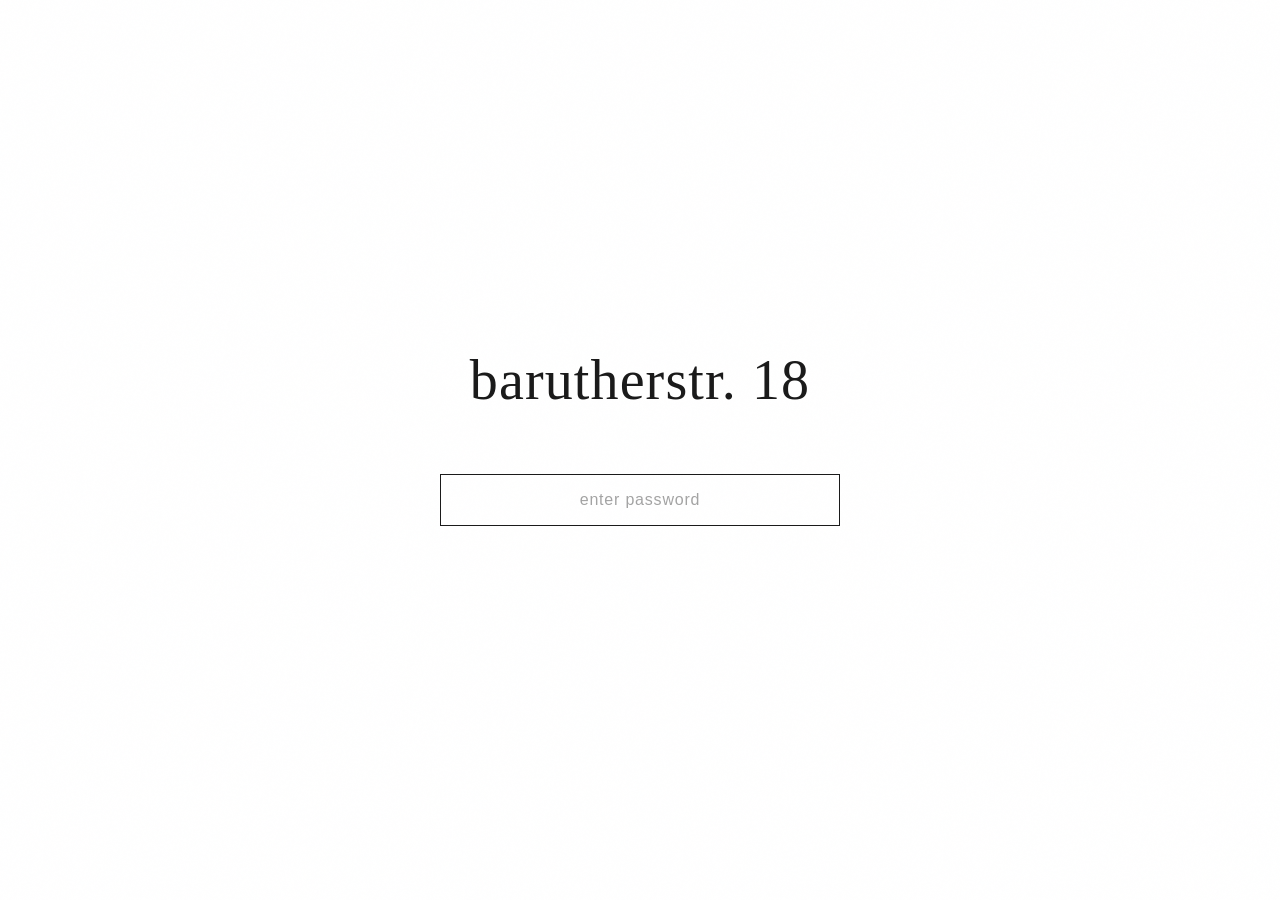
==== index.html @ be01a34e "Add files via upload" ====
<!DOCTYPE html>
<html lang="en">
<head>
    <meta charset="UTF-8">
    <meta name="viewport" content="width=device-width, initial-scale=1.0">
    <title>barutherstr. 18</title>
    <meta name="robots" content="noindex, nofollow">
    <link rel="stylesheet" href="style.css">
</head>
<body>
    
    <!-- Password Screen -->
    <div id="password-screen" class="password-container">
        <div class="password-box">
            <h1 class="site-title">barutherstr. 18</h1>
            <input type="password" id="password-input" placeholder="enter password" autocomplete="off">
            <p id="error-message" class="error-hidden">incorrect password</p>
        </div>
    </div>

    <!-- Main Content (hidden until password correct) -->
    <div id="main-content" class="content-hidden">
        
        <header>
            <h1 class="site-title">barutherstr. 18</h1>
        </header>

        <main class="gallery">
            
            <!-- ADD YOUR IMAGES HERE -->
            <!-- Copy/paste this image block for each photo you want to add: -->
            
            <div class="image-container">
                <img src="your-image-1.jpg" alt="">
            </div>

            <div class="image-container">
                <img src="your-image-2.jpg" alt="">
            </div>

            <div class="image-container">
                <img src="your-image-3.jpg" alt="">
            </div>

            <!-- Continue adding more images by copying the block above -->
            
        </main>

        <footer>
            <p>© 2026</p>
        </footer>

    </div>

    <script src="script.js"></script>
</body>
</html>
---- style.css ----
* {
    margin: 0;
    padding: 0;
    box-sizing: border-box;
}

:root {
    --primary-bg: #ffffff;
    --primary-text: #1a1a1a;
    --secondary-text: #666666;
    --border-color: #e0e0e0;
    --spacing-unit: 1.5rem;
}

body {
    font-family: Arial, Helvetica, sans-serif;
    background-color: var(--primary-bg);
    color: var(--primary-text);
    line-height: 1.6;
    font-weight: 400;
    -webkit-font-smoothing: antialiased;
    -moz-osx-font-smoothing: grayscale;
}

/* Typography */
.site-title {
    font-family: Georgia, serif;
    font-weight: 400;
    font-size: clamp(2rem, 5vw, 3.5rem);
    letter-spacing: 0.02em;
    margin: 0;
}

/* Password Screen */
.password-container {
    position: fixed;
    top: 0;
    left: 0;
    width: 100vw;
    height: 100vh;
    display: flex;
    align-items: center;
    justify-content: center;
    background-color: var(--primary-bg);
    z-index: 1000;
    transition: opacity 0.6s ease, visibility 0.6s ease;
}

.password-container.fade-out {
    opacity: 0;
    visibility: hidden;
}

.password-box {
    text-align: center;
    max-width: 400px;
    width: 90%;
}

.password-box .site-title {
    margin-bottom: 3rem;
}

#password-input {
    width: 100%;
    padding: 1rem 1.5rem;
    font-family: Arial, Helvetica, sans-serif;
    font-size: 1rem;
    font-weight: 400;
    border: 1px solid var(--border-color);
    background-color: transparent;
    color: var(--primary-text);
    text-align: center;
    letter-spacing: 0.05em;
    transition: border-color 0.3s ease;
    outline: none;
}

#password-input:focus {
    border-color: var(--primary-text);
}

#password-input::placeholder {
    color: var(--secondary-text);
    opacity: 0.6;
}

#error-message {
    margin-top: 1rem;
    font-size: 0.875rem;
    color: #999;
    letter-spacing: 0.05em;
    transition: opacity 0.3s ease;
}

.error-hidden {
    opacity: 0;
}

/* Main Content */
.content-hidden {
    display: none;
}

.content-visible {
    display: block;
    animation: fadeIn 0.8s ease;
}

@keyframes fadeIn {
    from {
        opacity: 0;
        transform: translateY(20px);
    }
    to {
        opacity: 1;
        transform: translateY(0);
    }
}

/* Header */
header {
    text-align: center;
    padding: 4rem 2rem;
    border-bottom: 1px solid var(--border-color);
}

/* Gallery */
.gallery {
    max-width: 800px;
    margin: 0 auto;
    padding: 4rem 2rem;
}

.image-container {
    margin-bottom: 6rem;
    opacity: 0;
    animation: imageReveal 1s ease forwards;
}

.image-container:nth-child(1) { animation-delay: 0.1s; }
.image-container:nth-child(2) { animation-delay: 0.2s; }
.image-container:nth-child(3) { animation-delay: 0.3s; }
.image-container:nth-child(4) { animation-delay: 0.4s; }
.image-container:nth-child(5) { animation-delay: 0.5s; }
.image-container:nth-child(6) { animation-delay: 0.6s; }
.image-container:nth-child(7) { animation-delay: 0.7s; }
.image-container:nth-child(8) { animation-delay: 0.8s; }
.image-container:nth-child(9) { animation-delay: 0.9s; }
.image-container:nth-child(10) { animation-delay: 1s; }

@keyframes imageReveal {
    from {
        opacity: 0;
        transform: translateY(30px);
    }
    to {
        opacity: 1;
        transform: translateY(0);
    }
}

.image-container img {
    width: 100%;
    height: auto;
    display: block;
    transition: opacity 0.3s ease;
}

.image-container img:hover {
    opacity: 0.85;
}

/* Footer */
footer {
    text-align: center;
    padding: 4rem 2rem 6rem;
    border-top: 1px solid var(--border-color);
    font-size: 0.875rem;
    color: var(--secondary-text);
    letter-spacing: 0.05em;
}

/* Responsive */
@media (max-width: 768px) {
    .gallery {
        padding: 3rem 1.5rem;
    }
    
    .image-container {
        margin-bottom: 4rem;
    }
    
    header {
        padding: 3rem 1.5rem;
    }
    
    footer {
        padding: 3rem 1.5rem 4rem;
    }
}

/* Subtle grain texture overlay */
body::before {
    content: '';
    position: fixed;
    top: 0;
    left: 0;
    width: 100%;
    height: 100%;
    background-image: url("data:image/svg+xml,%3Csvg viewBox='0 0 400 400' xmlns='http://www.w3.org/2000/svg'%3E%3Cfilter id='noiseFilter'%3E%3CfeTurbulence type='fractalNoise' baseFrequency='0.9' numOctaves='4' stitchTiles='stitch'/%3E%3C/filter%3E%3Crect width='100%25' height='100%25' filter='url(%23noiseFilter)'/%3E%3C/svg%3E");
    opacity: 0.015;
    pointer-events: none;
    z-index: 9999;
}
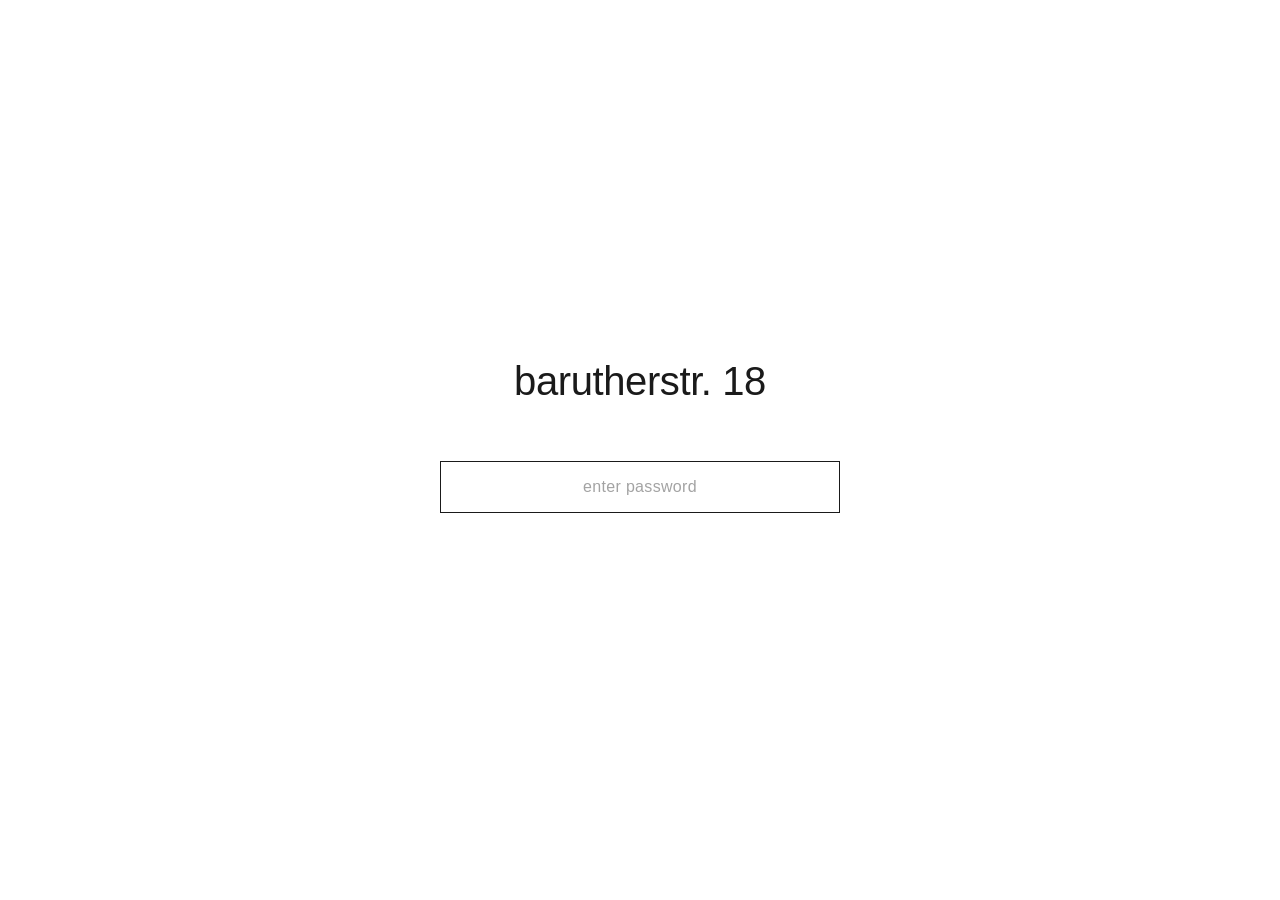
==== commit 7a616aab: "Add files via upload" ====
--- a/index.html
+++ b/index.html
@@ -3,8 +3,8 @@
 <head>
     <meta charset="UTF-8">
     <meta name="viewport" content="width=device-width, initial-scale=1.0">
+    <meta name="robots" content="noindex, nofollow">
     <title>barutherstr. 18</title>
-    <meta name="robots" content="noindex, nofollow">
     <link rel="stylesheet" href="style.css">
 </head>
 <body>
@@ -18,36 +18,83 @@
         </div>
     </div>
 
-    <!-- Main Content (hidden until password correct) -->
+    <!-- Main Content -->
     <div id="main-content" class="content-hidden">
         
+        <!-- Header with Navigation -->
         <header>
             <h1 class="site-title">barutherstr. 18</h1>
+            <nav>
+                <a href="#feed" class="nav-link active" data-section="feed">Feed</a>
+                <a href="#about" class="nav-link" data-section="about">About</a>
+                <a href="#residents" class="nav-link" data-section="residents">Residents</a>
+            </nav>
         </header>
 
-        <main class="gallery">
+        <main>
             
-            <!-- ADD YOUR IMAGES HERE -->
-            <!-- Copy/paste this image block for each photo you want to add: -->
-            
-            <div class="image-container">
-                <img src="your-image-1.jpg" alt="">
-            </div>
+            <!-- FEED SECTION (Photo Gallery) -->
+            <section id="feed-section" class="section active">
+                <div class="gallery">
+                    
+                    <!-- ADD YOUR IMAGES HERE -->
+                    <!-- Copy this block for each photo: -->
+                    
+                    <div class="image-container">
+                        <img src="photo-1.jpg" alt="">
+                    </div>
 
-            <div class="image-container">
-                <img src="your-image-2.jpg" alt="">
-            </div>
+                    <div class="image-container">
+                        <img src="photo-2.jpg" alt="">
+                    </div>
 
-            <div class="image-container">
-                <img src="your-image-3.jpg" alt="">
-            </div>
+                    <div class="image-container">
+                        <img src="photo-3.jpg" alt="">
+                    </div>
 
-            <!-- Continue adding more images by copying the block above -->
-            
+                    <!-- Continue adding images... -->
+                    
+                </div>
+            </section>
+
+            <!-- ABOUT SECTION -->
+            <section id="about-section" class="section">
+                <div class="content-block">
+                    <h2>About</h2>
+                    <p>
+                        barutherstr. 18 is a private archive of moments, spaces, and encounters.
+                    </p>
+                    <p>
+                        This space exists as a container for images that matter—shared only with those who have access.
+                    </p>
+                    <!-- Edit text above as you like -->
+                </div>
+            </section>
+
+            <!-- RESIDENTS SECTION -->
+            <section id="residents-section" class="section">
+                <div class="content-block">
+                    <h2>Residents</h2>
+                    
+                    <div class="resident-item">
+                        <h3>Name Surname</h3>
+                        <p>Role / Description</p>
+                    </div>
+
+                    <div class="resident-item">
+                        <h3>Another Person</h3>
+                        <p>Another role</p>
+                    </div>
+
+                    <!-- Add more residents by copying the block above -->
+                    
+                </div>
+            </section>
+
         </main>
 
         <footer>
-            <p>© 2026</p>
+            <p>© 2026 barutherstr. 18</p>
         </footer>
 
     </div>
--- a/style.css
+++ b/style.css
@@ -9,11 +9,11 @@
     --primary-text: #1a1a1a;
     --secondary-text: #666666;
     --border-color: #e0e0e0;
-    --spacing-unit: 1.5rem;
+    --accent-color: #0066cc;
 }
 
 body {
-    font-family: Arial, Helvetica, sans-serif;
+    font-family: Helvetica, Arial, sans-serif;
     background-color: var(--primary-bg);
     color: var(--primary-text);
     line-height: 1.6;
@@ -24,11 +24,23 @@
 
 /* Typography */
 .site-title {
-    font-family: Georgia, serif;
-    font-weight: 400;
-    font-size: clamp(2rem, 5vw, 3.5rem);
-    letter-spacing: 0.02em;
+    font-family: Helvetica, Arial, sans-serif;
+    font-weight: 400;
+    font-size: clamp(1.5rem, 4vw, 2.5rem);
+    letter-spacing: -0.01em;
     margin: 0;
+}
+
+h2 {
+    font-size: 1.5rem;
+    font-weight: 400;
+    margin-bottom: 1.5rem;
+}
+
+h3 {
+    font-size: 1.125rem;
+    font-weight: 500;
+    margin-bottom: 0.5rem;
 }
 
 /* Password Screen */
@@ -64,14 +76,14 @@
 #password-input {
     width: 100%;
     padding: 1rem 1.5rem;
-    font-family: Arial, Helvetica, sans-serif;
+    font-family: Helvetica, Arial, sans-serif;
     font-size: 1rem;
     font-weight: 400;
     border: 1px solid var(--border-color);
     background-color: transparent;
     color: var(--primary-text);
     text-align: center;
-    letter-spacing: 0.05em;
+    letter-spacing: 0.02em;
     transition: border-color 0.3s ease;
     outline: none;
 }
@@ -89,7 +101,7 @@
     margin-top: 1rem;
     font-size: 0.875rem;
     color: #999;
-    letter-spacing: 0.05em;
+    letter-spacing: 0.02em;
     transition: opacity 0.3s ease;
 }
 
@@ -120,12 +132,60 @@
 
 /* Header */
 header {
-    text-align: center;
-    padding: 4rem 2rem;
+    padding: 2rem;
     border-bottom: 1px solid var(--border-color);
-}
-
-/* Gallery */
+    display: flex;
+    justify-content: space-between;
+    align-items: center;
+    flex-wrap: wrap;
+    gap: 1.5rem;
+}
+
+/* Navigation */
+nav {
+    display: flex;
+    gap: 2rem;
+}
+
+.nav-link {
+    color: var(--secondary-text);
+    text-decoration: none;
+    font-size: 1rem;
+    transition: color 0.3s ease;
+    cursor: pointer;
+}
+
+.nav-link:hover {
+    color: var(--primary-text);
+}
+
+.nav-link.active {
+    color: var(--primary-text);
+    font-weight: 500;
+}
+
+/* Sections */
+.section {
+    display: none;
+    animation: sectionFadeIn 0.6s ease;
+}
+
+.section.active {
+    display: block;
+}
+
+@keyframes sectionFadeIn {
+    from {
+        opacity: 0;
+        transform: translateY(20px);
+    }
+    to {
+        opacity: 1;
+        transform: translateY(0);
+    }
+}
+
+/* Gallery (Feed) */
 .gallery {
     max-width: 800px;
     margin: 0 auto;
@@ -133,31 +193,7 @@
 }
 
 .image-container {
-    margin-bottom: 6rem;
-    opacity: 0;
-    animation: imageReveal 1s ease forwards;
-}
-
-.image-container:nth-child(1) { animation-delay: 0.1s; }
-.image-container:nth-child(2) { animation-delay: 0.2s; }
-.image-container:nth-child(3) { animation-delay: 0.3s; }
-.image-container:nth-child(4) { animation-delay: 0.4s; }
-.image-container:nth-child(5) { animation-delay: 0.5s; }
-.image-container:nth-child(6) { animation-delay: 0.6s; }
-.image-container:nth-child(7) { animation-delay: 0.7s; }
-.image-container:nth-child(8) { animation-delay: 0.8s; }
-.image-container:nth-child(9) { animation-delay: 0.9s; }
-.image-container:nth-child(10) { animation-delay: 1s; }
-
-@keyframes imageReveal {
-    from {
-        opacity: 0;
-        transform: translateY(30px);
-    }
-    to {
-        opacity: 1;
-        transform: translateY(0);
-    }
+    margin-bottom: 4rem;
 }
 
 .image-container img {
@@ -171,45 +207,68 @@
     opacity: 0.85;
 }
 
+/* Content Blocks (About, Residents) */
+.content-block {
+    max-width: 700px;
+    margin: 0 auto;
+    padding: 4rem 2rem;
+}
+
+.content-block p {
+    margin-bottom: 1.5rem;
+    color: var(--primary-text);
+}
+
+/* Resident Items */
+.resident-item {
+    margin-bottom: 2.5rem;
+    padding-bottom: 2rem;
+    border-bottom: 1px solid var(--border-color);
+}
+
+.resident-item:last-child {
+    border-bottom: none;
+}
+
+.resident-item p {
+    color: var(--secondary-text);
+    margin-bottom: 0;
+}
+
 /* Footer */
 footer {
     text-align: center;
-    padding: 4rem 2rem 6rem;
+    padding: 3rem 2rem;
     border-top: 1px solid var(--border-color);
     font-size: 0.875rem;
     color: var(--secondary-text);
-    letter-spacing: 0.05em;
 }
 
 /* Responsive */
 @media (max-width: 768px) {
+    header {
+        flex-direction: column;
+        align-items: flex-start;
+        padding: 1.5rem;
+    }
+    
+    nav {
+        gap: 1.5rem;
+    }
+    
     .gallery {
         padding: 3rem 1.5rem;
     }
     
     .image-container {
-        margin-bottom: 4rem;
-    }
-    
-    header {
+        margin-bottom: 3rem;
+    }
+    
+    .content-block {
         padding: 3rem 1.5rem;
     }
     
     footer {
-        padding: 3rem 1.5rem 4rem;
-    }
-}
-
-/* Subtle grain texture overlay */
-body::before {
-    content: '';
-    position: fixed;
-    top: 0;
-    left: 0;
-    width: 100%;
-    height: 100%;
-    background-image: url("data:image/svg+xml,%3Csvg viewBox='0 0 400 400' xmlns='http://www.w3.org/2000/svg'%3E%3Cfilter id='noiseFilter'%3E%3CfeTurbulence type='fractalNoise' baseFrequency='0.9' numOctaves='4' stitchTiles='stitch'/%3E%3C/filter%3E%3Crect width='100%25' height='100%25' filter='url(%23noiseFilter)'/%3E%3C/svg%3E");
-    opacity: 0.015;
-    pointer-events: none;
-    z-index: 9999;
-}
+        padding: 2rem 1.5rem;
+    }
+}
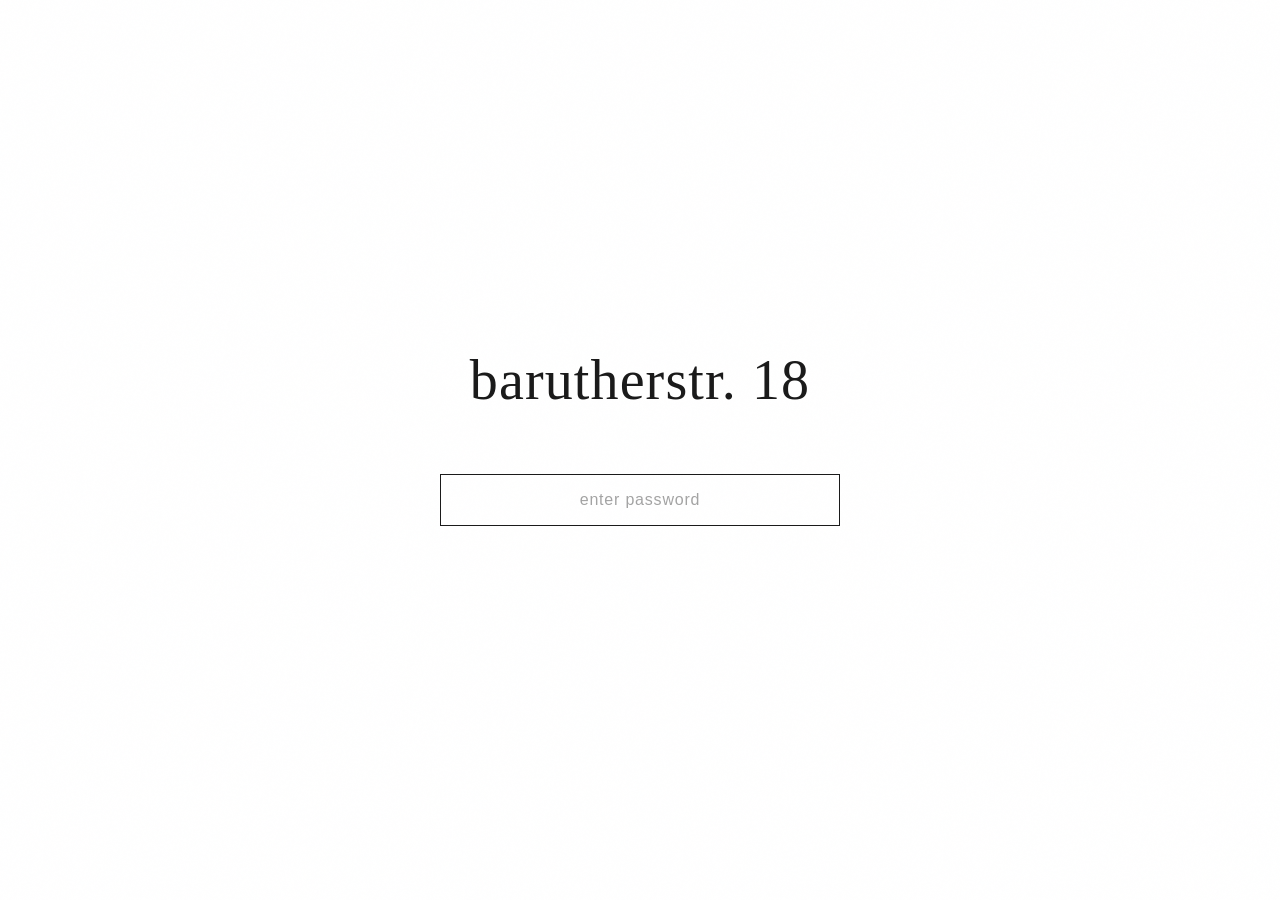
==== commit e91086be: "Complete site setup with navigation and sections - Added navigation menu (photos, about, residents) " ====
--- a/index.html
+++ b/index.html
@@ -3,12 +3,12 @@
 <head>
     <meta charset="UTF-8">
     <meta name="viewport" content="width=device-width, initial-scale=1.0">
+    <title>barutherstr. 18</title>
     <meta name="robots" content="noindex, nofollow">
-    <title>barutherstr. 18</title>
     <link rel="stylesheet" href="style.css">
 </head>
 <body>
-    
+
     <!-- Password Screen -->
     <div id="password-screen" class="password-container">
         <div class="password-box">
@@ -18,83 +18,56 @@
         </div>
     </div>
 
-    <!-- Main Content -->
+    <!-- Main Content (hidden until password correct) -->
     <div id="main-content" class="content-hidden">
-        
-        <!-- Header with Navigation -->
+
         <header>
             <h1 class="site-title">barutherstr. 18</h1>
-            <nav>
-                <a href="#feed" class="nav-link active" data-section="feed">Feed</a>
-                <a href="#about" class="nav-link" data-section="about">About</a>
-                <a href="#residents" class="nav-link" data-section="residents">Residents</a>
+            <nav class="main-nav">
+                <a href="#photos" class="nav-link">photos</a>
+                <a href="#about" class="nav-link">about</a>
+                <a href="#residents" class="nav-link">residents</a>
             </nav>
         </header>
 
-        <main>
-            
-            <!-- FEED SECTION (Photo Gallery) -->
-            <section id="feed-section" class="section active">
-                <div class="gallery">
-                    
-                    <!-- ADD YOUR IMAGES HERE -->
-                    <!-- Copy this block for each photo: -->
-                    
-                    <div class="image-container">
-                        <img src="photo-1.jpg" alt="">
-                    </div>
+        <!-- Photos Section -->
+        <section id="photos" class="section">
+            <h2 class="section-title">photos</h2>
+            <main class="gallery">
 
-                    <div class="image-container">
-                        <img src="photo-2.jpg" alt="">
-                    </div>
+                <!-- ADD YOUR IMAGES HERE -->
+                <!-- Upload image files to the repository, then add blocks like this: -->
+                <!--
+                <div class="image-container">
+                    <img src="your-image.jpg" alt="">
+                </div>
+                -->
 
-                    <div class="image-container">
-                        <img src="photo-3.jpg" alt="">
-                    </div>
+                <p class="placeholder-text">photos coming soon</p>
 
-                    <!-- Continue adding images... -->
-                    
-                </div>
-            </section>
+            </main>
+        </section>
 
-            <!-- ABOUT SECTION -->
-            <section id="about-section" class="section">
-                <div class="content-block">
-                    <h2>About</h2>
-                    <p>
-                        barutherstr. 18 is a private archive of moments, spaces, and encounters.
-                    </p>
-                    <p>
-                        This space exists as a container for images that matter—shared only with those who have access.
-                    </p>
-                    <!-- Edit text above as you like -->
-                </div>
-            </section>
+        <!-- About Section -->
+        <section id="about" class="section">
+            <h2 class="section-title">about</h2>
+            <div class="about-content">
+                <p>barutherstr. 18 is a private visual archive.</p>
+                <p>A space for documenting moments, places, and encounters shared with friends.</p>
+            </div>
+        </section>
 
-            <!-- RESIDENTS SECTION -->
-            <section id="residents-section" class="section">
-                <div class="content-block">
-                    <h2>Residents</h2>
-                    
-                    <div class="resident-item">
-                        <h3>Name Surname</h3>
-                        <p>Role / Description</p>
-                    </div>
-
-                    <div class="resident-item">
-                        <h3>Another Person</h3>
-                        <p>Another role</p>
-                    </div>
-
-                    <!-- Add more residents by copying the block above -->
-                    
-                </div>
-            </section>
-
-        </main>
+        <!-- Residents Section -->
+        <section id="residents" class="section">
+            <h2 class="section-title">residents</h2>
+            <div class="residents-content">
+                <!-- Add resident information here -->
+                <p class="placeholder-text">to be updated</p>
+            </div>
+        </section>
 
         <footer>
-            <p>© 2026 barutherstr. 18</p>
+            <p>&copy; 2026</p>
         </footer>
 
     </div>
--- a/style.css
+++ b/style.css
@@ -9,11 +9,11 @@
     --primary-text: #1a1a1a;
     --secondary-text: #666666;
     --border-color: #e0e0e0;
-    --accent-color: #0066cc;
+    --spacing-unit: 1.5rem;
 }
 
 body {
-    font-family: Helvetica, Arial, sans-serif;
+    font-family: Arial, Helvetica, sans-serif;
     background-color: var(--primary-bg);
     color: var(--primary-text);
     line-height: 1.6;
@@ -24,23 +24,11 @@
 
 /* Typography */
 .site-title {
-    font-family: Helvetica, Arial, sans-serif;
-    font-weight: 400;
-    font-size: clamp(1.5rem, 4vw, 2.5rem);
-    letter-spacing: -0.01em;
+    font-family: Georgia, serif;
+    font-weight: 400;
+    font-size: clamp(2rem, 5vw, 3.5rem);
+    letter-spacing: 0.02em;
     margin: 0;
-}
-
-h2 {
-    font-size: 1.5rem;
-    font-weight: 400;
-    margin-bottom: 1.5rem;
-}
-
-h3 {
-    font-size: 1.125rem;
-    font-weight: 500;
-    margin-bottom: 0.5rem;
 }
 
 /* Password Screen */
@@ -76,14 +64,14 @@
 #password-input {
     width: 100%;
     padding: 1rem 1.5rem;
-    font-family: Helvetica, Arial, sans-serif;
+    font-family: Arial, Helvetica, sans-serif;
     font-size: 1rem;
     font-weight: 400;
     border: 1px solid var(--border-color);
     background-color: transparent;
     color: var(--primary-text);
     text-align: center;
-    letter-spacing: 0.02em;
+    letter-spacing: 0.05em;
     transition: border-color 0.3s ease;
     outline: none;
 }
@@ -101,7 +89,7 @@
     margin-top: 1rem;
     font-size: 0.875rem;
     color: #999;
-    letter-spacing: 0.02em;
+    letter-spacing: 0.05em;
     transition: opacity 0.3s ease;
 }
 
@@ -132,68 +120,114 @@
 
 /* Header */
 header {
-    padding: 2rem;
+    text-align: center;
+    padding: 4rem 2rem;
     border-bottom: 1px solid var(--border-color);
+}
+
+/* Navigation */
+.main-nav {
+    margin-top: 2rem;
     display: flex;
-    justify-content: space-between;
-    align-items: center;
-    flex-wrap: wrap;
-    gap: 1.5rem;
-}
-
-/* Navigation */
-nav {
-    display: flex;
+    justify-content: center;
     gap: 2rem;
 }
 
 .nav-link {
+    font-family: Arial, Helvetica, sans-serif;
+    font-size: 0.875rem;
     color: var(--secondary-text);
     text-decoration: none;
-    font-size: 1rem;
+    letter-spacing: 0.1em;
     transition: color 0.3s ease;
-    cursor: pointer;
 }
 
 .nav-link:hover {
     color: var(--primary-text);
-}
-
-.nav-link.active {
-    color: var(--primary-text);
-    font-weight: 500;
 }
 
 /* Sections */
 .section {
-    display: none;
-    animation: sectionFadeIn 0.6s ease;
-}
-
-.section.active {
-    display: block;
-}
-
-@keyframes sectionFadeIn {
+    max-width: 800px;
+    margin: 0 auto;
+    padding: 4rem 2rem;
+    border-bottom: 1px solid var(--border-color);
+}
+
+.section:last-of-type {
+    border-bottom: none;
+}
+
+.section-title {
+    font-family: Georgia, serif;
+    font-weight: 400;
+    font-size: 1.5rem;
+    letter-spacing: 0.02em;
+    margin-bottom: 2rem;
+    color: var(--primary-text);
+}
+
+/* About Section */
+.about-content p {
+    font-size: 1rem;
+    line-height: 1.8;
+    color: var(--secondary-text);
+    margin-bottom: 1rem;
+}
+
+.about-content p:last-child {
+    margin-bottom: 0;
+}
+
+/* Residents Section */
+.residents-content {
+    font-size: 1rem;
+    line-height: 1.8;
+    color: var(--secondary-text);
+}
+
+/* Placeholder Text */
+.placeholder-text {
+    font-size: 0.875rem;
+    color: var(--secondary-text);
+    font-style: italic;
+    text-align: center;
+    padding: 2rem 0;
+}
+
+/* Gallery */
+.gallery {
+    max-width: 100%;
+    margin: 0;
+    padding: 0;
+}
+
+.image-container {
+    margin-bottom: 6rem;
+    opacity: 0;
+    animation: imageReveal 1s ease forwards;
+}
+
+.image-container:nth-child(1) { animation-delay: 0.1s; }
+.image-container:nth-child(2) { animation-delay: 0.2s; }
+.image-container:nth-child(3) { animation-delay: 0.3s; }
+.image-container:nth-child(4) { animation-delay: 0.4s; }
+.image-container:nth-child(5) { animation-delay: 0.5s; }
+.image-container:nth-child(6) { animation-delay: 0.6s; }
+.image-container:nth-child(7) { animation-delay: 0.7s; }
+.image-container:nth-child(8) { animation-delay: 0.8s; }
+.image-container:nth-child(9) { animation-delay: 0.9s; }
+.image-container:nth-child(10) { animation-delay: 1s; }
+
+@keyframes imageReveal {
     from {
         opacity: 0;
-        transform: translateY(20px);
+        transform: translateY(30px);
     }
     to {
         opacity: 1;
         transform: translateY(0);
     }
-}
-
-/* Gallery (Feed) */
-.gallery {
-    max-width: 800px;
-    margin: 0 auto;
-    padding: 4rem 2rem;
-}
-
-.image-container {
-    margin-bottom: 4rem;
 }
 
 .image-container img {
@@ -207,68 +241,57 @@
     opacity: 0.85;
 }
 
-/* Content Blocks (About, Residents) */
-.content-block {
-    max-width: 700px;
-    margin: 0 auto;
-    padding: 4rem 2rem;
-}
-
-.content-block p {
-    margin-bottom: 1.5rem;
-    color: var(--primary-text);
-}
-
-/* Resident Items */
-.resident-item {
-    margin-bottom: 2.5rem;
-    padding-bottom: 2rem;
-    border-bottom: 1px solid var(--border-color);
-}
-
-.resident-item:last-child {
-    border-bottom: none;
-}
-
-.resident-item p {
-    color: var(--secondary-text);
-    margin-bottom: 0;
-}
-
 /* Footer */
 footer {
     text-align: center;
-    padding: 3rem 2rem;
+    padding: 4rem 2rem 6rem;
     border-top: 1px solid var(--border-color);
     font-size: 0.875rem;
     color: var(--secondary-text);
+    letter-spacing: 0.05em;
 }
 
 /* Responsive */
 @media (max-width: 768px) {
-    header {
-        flex-direction: column;
-        align-items: flex-start;
-        padding: 1.5rem;
-    }
-    
-    nav {
-        gap: 1.5rem;
-    }
-    
     .gallery {
         padding: 3rem 1.5rem;
     }
-    
+
     .image-container {
-        margin-bottom: 3rem;
-    }
-    
-    .content-block {
+        margin-bottom: 4rem;
+    }
+
+    header {
         padding: 3rem 1.5rem;
     }
-    
+
+    .main-nav {
+        gap: 1.5rem;
+    }
+
+    .nav-link {
+        font-size: 0.8rem;
+    }
+
+    .section {
+        padding: 3rem 1.5rem;
+    }
+
     footer {
-        padding: 2rem 1.5rem;
-    }
-}
+        padding: 3rem 1.5rem 4rem;
+    }
+}
+
+/* Subtle grain texture overlay */
+body::before {
+    content: '';
+    position: fixed;
+    top: 0;
+    left: 0;
+    width: 100%;
+    height: 100%;
+    background-image: url("data:image/svg+xml,%3Csvg viewBox='0 0 400 400' xmlns='http://www.w3.org/2000/svg'%3E%3Cfilter id='noiseFilter'%3E%3CfeTurbulence type='fractalNoise' baseFrequency='0.9' numOctaves='4' stitchTiles='stitch'/%3E%3C/filter%3E%3Crect width='100%25' height='100%25' filter='url(%23noiseFilter)'/%3E%3C/svg%3E");
+    opacity: 0.015;
+    pointer-events: none;
+    z-index: 9999;
+}
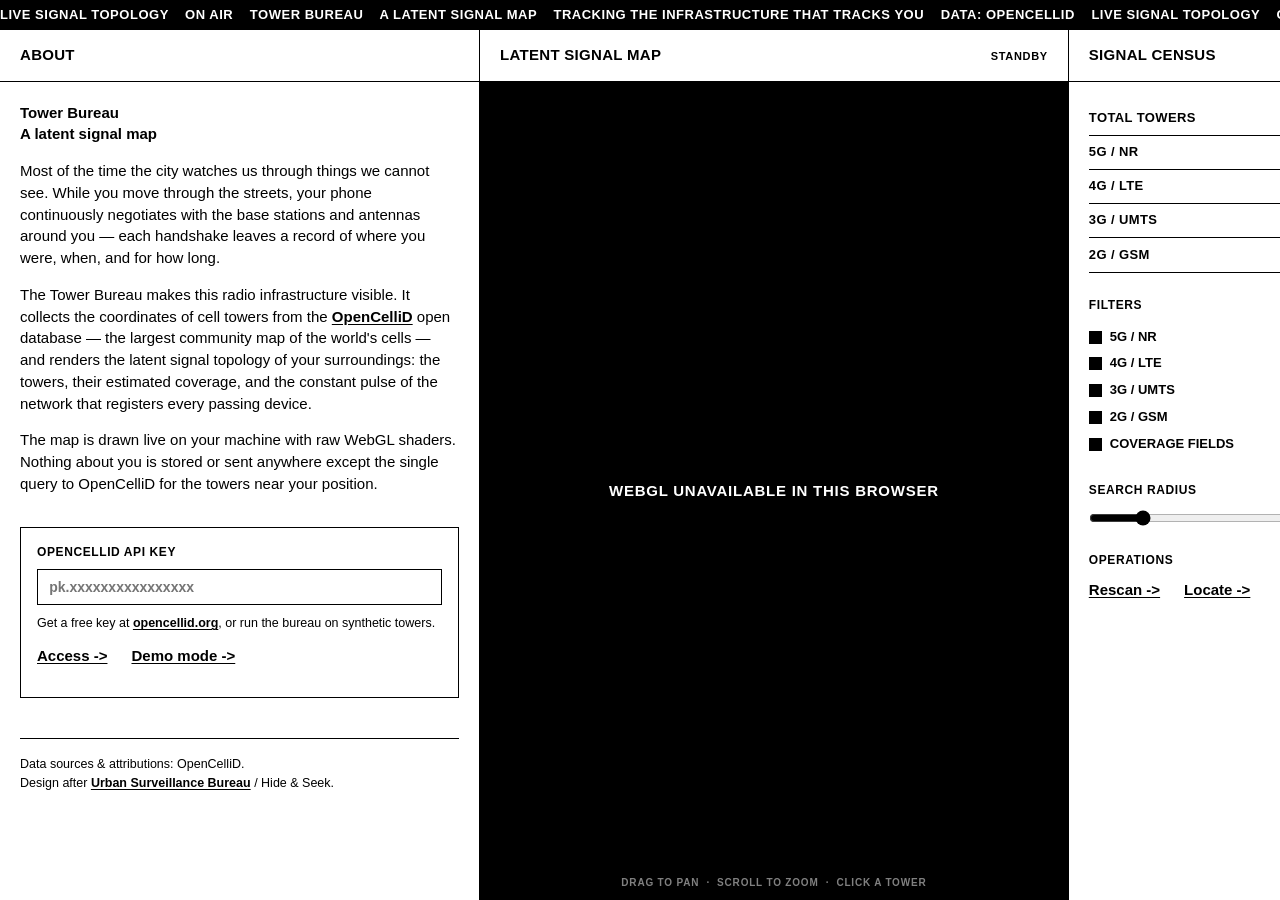
==== commit eb3d7492: "Publish Tower Bureau app via gh-pages https://claude.ai/code/session_01B6JBgnodzqhXKwkV5qn2se" ====
--- a/index.html
+++ b/index.html
@@ -3,75 +3,144 @@
 <head>
     <meta charset="UTF-8">
     <meta name="viewport" content="width=device-width, initial-scale=1.0">
-    <title>barutherstr. 18</title>
-    <meta name="robots" content="noindex, nofollow">
-    <link rel="stylesheet" href="style.css">
+    <title>TOWER BUREAU — A LATENT SIGNAL MAP</title>
+    <link rel="stylesheet" href="towers.css">
 </head>
 <body>
 
-    <!-- Password Screen -->
-    <div id="password-screen" class="password-container">
-        <div class="password-box">
-            <h1 class="site-title">barutherstr. 18</h1>
-            <input type="password" id="password-input" placeholder="enter password" autocomplete="off">
-            <p id="error-message" class="error-hidden">incorrect password</p>
+    <!-- Ticker -->
+    <div id="ticker">
+        <div class="ticker-track">
+            <span class="ticker-content">
+                LIVE SIGNAL TOPOLOGY &nbsp;&nbsp; ON AIR &nbsp;&nbsp; TOWER BUREAU &nbsp;&nbsp; A LATENT SIGNAL MAP &nbsp;&nbsp; TRACKING THE INFRASTRUCTURE THAT TRACKS YOU &nbsp;&nbsp; DATA: OPENCELLID &nbsp;&nbsp;
+                LIVE SIGNAL TOPOLOGY &nbsp;&nbsp; ON AIR &nbsp;&nbsp; TOWER BUREAU &nbsp;&nbsp; A LATENT SIGNAL MAP &nbsp;&nbsp; TRACKING THE INFRASTRUCTURE THAT TRACKS YOU &nbsp;&nbsp; DATA: OPENCELLID &nbsp;&nbsp;
+            </span>
+            <span class="ticker-content" aria-hidden="true">
+                LIVE SIGNAL TOPOLOGY &nbsp;&nbsp; ON AIR &nbsp;&nbsp; TOWER BUREAU &nbsp;&nbsp; A LATENT SIGNAL MAP &nbsp;&nbsp; TRACKING THE INFRASTRUCTURE THAT TRACKS YOU &nbsp;&nbsp; DATA: OPENCELLID &nbsp;&nbsp;
+                LIVE SIGNAL TOPOLOGY &nbsp;&nbsp; ON AIR &nbsp;&nbsp; TOWER BUREAU &nbsp;&nbsp; A LATENT SIGNAL MAP &nbsp;&nbsp; TRACKING THE INFRASTRUCTURE THAT TRACKS YOU &nbsp;&nbsp; DATA: OPENCELLID &nbsp;&nbsp;
+            </span>
         </div>
     </div>
 
-    <!-- Main Content (hidden until password correct) -->
-    <div id="main-content" class="content-hidden">
+    <!-- Columns -->
+    <main id="columns">
 
-        <header>
-            <h1 class="site-title">barutherstr. 18</h1>
-            <nav class="main-nav">
-                <a href="#photos" class="nav-link">photos</a>
-                <a href="#about" class="nav-link">about</a>
-                <a href="#residents" class="nav-link">residents</a>
-            </nav>
-        </header>
+        <!-- ABOUT -->
+        <section class="col col-about">
+            <header class="col-header">ABOUT</header>
+            <div class="col-body">
+                <p><strong>Tower Bureau<br>A latent signal map</strong></p>
 
-        <!-- Photos Section -->
-        <section id="photos" class="section">
-            <h2 class="section-title">photos</h2>
-            <main class="gallery">
+                <p>
+                    Most of the time the city watches us through things we cannot
+                    see. While you move through the streets, your phone continuously
+                    negotiates with the base stations and antennas around you &mdash;
+                    each handshake leaves a record of where you were, when, and for
+                    how long.
+                </p>
+                <p>
+                    The Tower Bureau makes this radio infrastructure visible. It
+                    collects the coordinates of cell towers from the
+                    <a href="https://opencellid.org/" target="_blank" rel="noopener">OpenCelliD</a>
+                    open database &mdash; the largest community map of the world's
+                    cells &mdash; and renders the latent signal topology of your
+                    surroundings: the towers, their estimated coverage, and the
+                    constant pulse of the network that registers every passing
+                    device.
+                </p>
+                <p>
+                    The map is drawn live on your machine with raw WebGL shaders.
+                    Nothing about you is stored or sent anywhere except the single
+                    query to OpenCelliD for the towers near your position.
+                </p>
 
-                <!-- ADD YOUR IMAGES HERE -->
-                <!-- Upload image files to the repository, then add blocks like this: -->
-                <!--
-                <div class="image-container">
-                    <img src="your-image.jpg" alt="">
+                <div class="access-block">
+                    <label for="api-key-input">OPENCELLID API KEY</label>
+                    <input type="text" id="api-key-input" placeholder="pk.xxxxxxxxxxxxxxxx" autocomplete="off">
+                    <p class="small">
+                        Get a free key at
+                        <a href="https://opencellid.org/" target="_blank" rel="noopener">opencellid.org</a>,
+                        or run the bureau on synthetic towers.
+                    </p>
+                    <p class="links-row">
+                        <a href="#" id="btn-access" class="action">Access -&gt;</a>
+                        <a href="#" id="btn-demo" class="action">Demo mode -&gt;</a>
+                    </p>
                 </div>
-                -->
 
-                <p class="placeholder-text">photos coming soon</p>
-
-            </main>
-        </section>
-
-        <!-- About Section -->
-        <section id="about" class="section">
-            <h2 class="section-title">about</h2>
-            <div class="about-content">
-                <p>barutherstr. 18 is a private visual archive.</p>
-                <p>A space for documenting moments, places, and encounters shared with friends.</p>
+                <p class="small attribution">
+                    Data sources &amp; attributions: OpenCelliD.<br>
+                    Design after <a href="https://urban-surveillance.com/" target="_blank" rel="noopener">Urban Surveillance Bureau</a> / Hide&nbsp;&amp;&nbsp;Seek.
+                </p>
             </div>
         </section>
 
-        <!-- Residents Section -->
-        <section id="residents" class="section">
-            <h2 class="section-title">residents</h2>
-            <div class="residents-content">
-                <!-- Add resident information here -->
-                <p class="placeholder-text">to be updated</p>
+        <!-- LATENT SIGNAL MAP (WebGL) -->
+        <section class="col col-map">
+            <header class="col-header">
+                <span>LATENT SIGNAL MAP</span>
+                <span id="status">STANDBY</span>
+            </header>
+            <div class="col-body map-body">
+                <canvas id="gl"></canvas>
+                <div id="map-hint">DRAG TO PAN &nbsp;&middot;&nbsp; SCROLL TO ZOOM &nbsp;&middot;&nbsp; CLICK A TOWER</div>
+                <div id="gl-error" class="gl-error" hidden>
+                    WEBGL UNAVAILABLE IN THIS BROWSER
+                </div>
             </div>
         </section>
 
-        <footer>
-            <p>&copy; 2026</p>
-        </footer>
+        <!-- SIGNAL CENSUS -->
+        <section class="col col-census">
+            <header class="col-header">SIGNAL CENSUS</header>
+            <div class="col-body">
+                <table class="census">
+                    <tr><td>TOTAL TOWERS</td><td id="c-total">&ndash;</td></tr>
+                    <tr><td>5G / NR</td><td id="c-5g">&ndash;</td></tr>
+                    <tr><td>4G / LTE</td><td id="c-4g">&ndash;</td></tr>
+                    <tr><td>3G / UMTS</td><td id="c-3g">&ndash;</td></tr>
+                    <tr><td>2G / GSM</td><td id="c-2g">&ndash;</td></tr>
+                </table>
 
-    </div>
+                <h3 class="sub-header">FILTERS</h3>
+                <label class="check"><input type="checkbox" id="f-5g" checked> 5G / NR</label>
+                <label class="check"><input type="checkbox" id="f-4g" checked> 4G / LTE</label>
+                <label class="check"><input type="checkbox" id="f-3g" checked> 3G / UMTS</label>
+                <label class="check"><input type="checkbox" id="f-2g" checked> 2G / GSM</label>
+                <label class="check"><input type="checkbox" id="f-coverage" checked> COVERAGE FIELDS</label>
 
-    <script src="script.js"></script>
+                <h3 class="sub-header">SEARCH RADIUS</h3>
+                <div class="range-row">
+                    <input type="range" id="search-radius" min="1" max="10" value="3" step="1">
+                    <span id="radius-label">3 KM</span>
+                </div>
+
+                <h3 class="sub-header">OPERATIONS</h3>
+                <p class="links-row">
+                    <a href="#" id="btn-rescan" class="action">Rescan -&gt;</a>
+                    <a href="#" id="btn-locate" class="action">Locate -&gt;</a>
+                </p>
+            </div>
+        </section>
+
+        <!-- DATA STACK -->
+        <section class="col col-stack">
+            <header class="col-header">DATA STACK</header>
+            <div class="col-body">
+                <div id="detail" hidden>
+                    <table class="detail-table" id="detail-table"></table>
+                    <p class="links-row"><a href="#" id="detail-close" class="action">Close -&gt;</a></p>
+                </div>
+                <div id="stack-list">
+                    <p class="small">The bureau has not been granted access yet. Towers registered around your position will be listed here as a stack of records &mdash; nearest first.</p>
+                </div>
+            </div>
+        </section>
+
+    </main>
+
+    <script src="towers.js"></script>
 </body>
 </html>
+
+<!-- build: pages -->
--- a/towers.css
+++ b/towers.css
@@ -0,0 +1,372 @@
+* {
+    margin: 0;
+    padding: 0;
+    box-sizing: border-box;
+}
+
+:root {
+    --black: #000;
+    --white: #fff;
+    --ticker-h: 30px;
+}
+
+html, body {
+    height: 100%;
+}
+
+body {
+    font-family: "Helvetica Neue", Helvetica, Arial, sans-serif;
+    font-size: 15px;
+    line-height: 1.45;
+    color: var(--black);
+    background: var(--white);
+    overflow: hidden;
+    -webkit-font-smoothing: antialiased;
+}
+
+/* ── Ticker ── */
+#ticker {
+    position: fixed;
+    top: 0;
+    left: 0;
+    right: 0;
+    height: var(--ticker-h);
+    background: var(--black);
+    color: var(--white);
+    overflow: hidden;
+    z-index: 100;
+    display: flex;
+    align-items: center;
+}
+
+.ticker-track {
+    display: flex;
+    white-space: nowrap;
+    animation: ticker 40s linear infinite;
+}
+
+.ticker-content {
+    font-weight: 700;
+    font-size: 13px;
+    letter-spacing: 0.04em;
+    text-transform: uppercase;
+    padding-right: 2rem;
+}
+
+@keyframes ticker {
+    from { transform: translateX(0); }
+    to   { transform: translateX(-50%); }
+}
+
+/* ── Columns ── */
+#columns {
+    position: fixed;
+    top: var(--ticker-h);
+    left: 0;
+    right: 0;
+    bottom: 0;
+    display: flex;
+    overflow-x: auto;
+    overflow-y: hidden;
+    scroll-snap-type: x proximity;
+}
+
+.col {
+    flex: 0 0 auto;
+    height: 100%;
+    border-right: 1px solid var(--black);
+    display: flex;
+    flex-direction: column;
+    scroll-snap-align: start;
+    background: var(--white);
+}
+
+.col-about  { width: 480px; }
+.col-map    { width: 46vw; min-width: 560px; }
+.col-census { width: 320px; }
+.col-stack  { width: 440px; }
+
+.col-header {
+    flex: 0 0 auto;
+    display: flex;
+    justify-content: space-between;
+    align-items: baseline;
+    gap: 1rem;
+    padding: 0.9rem 1.25rem;
+    border-bottom: 1px solid var(--black);
+    font-weight: 700;
+    font-size: 15px;
+    letter-spacing: 0.02em;
+    text-transform: uppercase;
+}
+
+#status {
+    font-size: 11px;
+    font-weight: 700;
+    letter-spacing: 0.06em;
+    white-space: nowrap;
+    overflow: hidden;
+    text-overflow: ellipsis;
+    max-width: 55%;
+}
+
+.col-body {
+    flex: 1 1 auto;
+    overflow-y: auto;
+    padding: 1.25rem;
+}
+
+.col-body p {
+    margin-bottom: 1em;
+    font-weight: 500;
+}
+
+/* ── Links ── */
+a {
+    color: var(--black);
+    font-weight: 700;
+    text-decoration: underline;
+    text-underline-offset: 2px;
+}
+
+a.action {
+    text-transform: none;
+}
+
+.links-row {
+    display: flex;
+    gap: 1.5rem;
+    flex-wrap: wrap;
+}
+
+.small {
+    font-size: 12.5px;
+}
+
+.attribution {
+    margin-top: 2.5rem;
+    padding-top: 1rem;
+    border-top: 1px solid var(--black);
+}
+
+/* ── Access block ── */
+.access-block {
+    margin-top: 2rem;
+    padding: 1rem;
+    border: 1px solid var(--black);
+}
+
+.access-block label {
+    display: block;
+    font-weight: 700;
+    font-size: 12px;
+    letter-spacing: 0.05em;
+    margin-bottom: 0.5rem;
+}
+
+.access-block input[type="text"] {
+    width: 100%;
+    padding: 0.55rem 0.7rem;
+    font-family: inherit;
+    font-size: 14px;
+    font-weight: 700;
+    border: 1px solid var(--black);
+    border-radius: 0;
+    background: var(--white);
+    color: var(--black);
+    outline: none;
+    margin-bottom: 0.6rem;
+}
+
+.access-block input[type="text"]:focus {
+    background: var(--black);
+    color: var(--white);
+}
+
+.access-block input.invalid {
+    background: var(--black);
+    color: var(--white);
+}
+
+/* ── Map column ── */
+.map-body {
+    padding: 0;
+    background: var(--black);
+    position: relative;
+    overflow: hidden;
+}
+
+#gl {
+    position: absolute;
+    inset: 0;
+    width: 100%;
+    height: 100%;
+    display: block;
+    cursor: crosshair;
+    touch-action: none;
+}
+
+#map-hint {
+    position: absolute;
+    bottom: 0.6rem;
+    left: 50%;
+    transform: translateX(-50%);
+    color: var(--white);
+    font-size: 10px;
+    font-weight: 700;
+    letter-spacing: 0.08em;
+    opacity: 0.5;
+    pointer-events: none;
+    white-space: nowrap;
+}
+
+.gl-error {
+    position: absolute;
+    inset: 0;
+    display: flex;
+    align-items: center;
+    justify-content: center;
+    color: var(--white);
+    font-weight: 700;
+    letter-spacing: 0.05em;
+}
+
+/* ── Census ── */
+.census {
+    width: 100%;
+    border-collapse: collapse;
+    margin-bottom: 1.5rem;
+}
+
+.census td {
+    padding: 0.45rem 0;
+    border-bottom: 1px solid var(--black);
+    font-weight: 700;
+    font-size: 13px;
+    letter-spacing: 0.03em;
+}
+
+.census td:last-child {
+    text-align: right;
+    font-variant-numeric: tabular-nums;
+}
+
+.sub-header {
+    font-size: 12px;
+    font-weight: 700;
+    letter-spacing: 0.05em;
+    text-transform: uppercase;
+    margin: 1.5rem 0 0.6rem;
+}
+
+.check {
+    display: flex;
+    align-items: center;
+    gap: 0.5rem;
+    font-weight: 700;
+    font-size: 13px;
+    padding: 0.25rem 0;
+    cursor: pointer;
+    user-select: none;
+}
+
+.check input[type="checkbox"] {
+    appearance: none;
+    width: 13px;
+    height: 13px;
+    border: 1px solid var(--black);
+    cursor: pointer;
+    flex-shrink: 0;
+}
+
+.check input[type="checkbox"]:checked {
+    background: var(--black);
+}
+
+.range-row {
+    display: flex;
+    align-items: center;
+    gap: 0.75rem;
+}
+
+.range-row input[type="range"] {
+    flex: 1;
+    accent-color: var(--black);
+}
+
+#radius-label {
+    font-weight: 700;
+    font-size: 13px;
+    min-width: 44px;
+    text-align: right;
+    font-variant-numeric: tabular-nums;
+}
+
+/* ── Data Stack ── */
+.stack-row {
+    display: flex;
+    justify-content: space-between;
+    gap: 0.75rem;
+    padding: 0.5rem 0.25rem;
+    border-bottom: 1px solid var(--black);
+    font-size: 12.5px;
+    font-weight: 700;
+    letter-spacing: 0.02em;
+    cursor: pointer;
+    user-select: none;
+}
+
+.stack-row:hover,
+.stack-row.selected {
+    background: var(--black);
+    color: var(--white);
+}
+
+.stack-row .dist {
+    font-variant-numeric: tabular-nums;
+    white-space: nowrap;
+}
+
+#detail {
+    margin-bottom: 1.25rem;
+    padding: 1rem;
+    border: 1px solid var(--black);
+}
+
+.detail-table {
+    width: 100%;
+    border-collapse: collapse;
+    margin-bottom: 0.75rem;
+}
+
+.detail-table td {
+    padding: 0.3rem 0;
+    border-bottom: 1px solid var(--black);
+    font-size: 12.5px;
+    font-weight: 700;
+}
+
+.detail-table tr:last-child td {
+    border-bottom: none;
+}
+
+.detail-table td:last-child {
+    text-align: right;
+    font-variant-numeric: tabular-nums;
+}
+
+/* ── Responsive ── */
+@media (max-width: 768px) {
+    #columns {
+        scroll-snap-type: x mandatory;
+    }
+    .col-about,
+    .col-census,
+    .col-stack {
+        width: 88vw;
+    }
+    .col-map {
+        width: 94vw;
+        min-width: 0;
+    }
+}
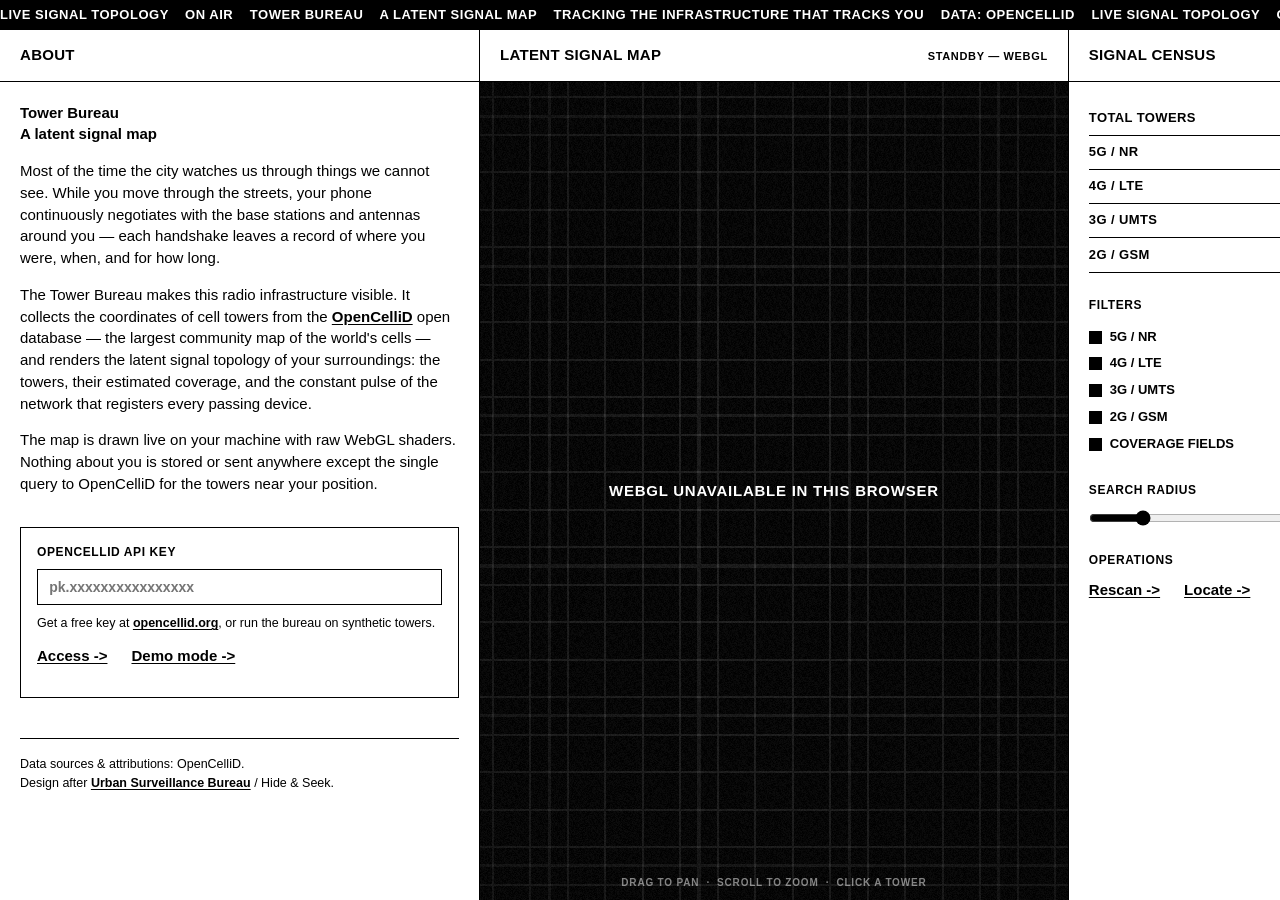
==== commit b4919dab: "Deploy: cache-busted assets, hardened renderer fallback https://claude.ai/code/session_01B6JBgnodzqh" ====
--- a/index.html
+++ b/index.html
@@ -4,7 +4,7 @@
     <meta charset="UTF-8">
     <meta name="viewport" content="width=device-width, initial-scale=1.0">
     <title>TOWER BUREAU — A LATENT SIGNAL MAP</title>
-    <link rel="stylesheet" href="towers.css">
+    <link rel="stylesheet" href="towers.css?v=3">
 </head>
 <body>
 
@@ -139,7 +139,7 @@
 
     </main>
 
-    <script src="towers.js"></script>
+    <script src="towers.js?v=3"></script>
 </body>
 </html>
 
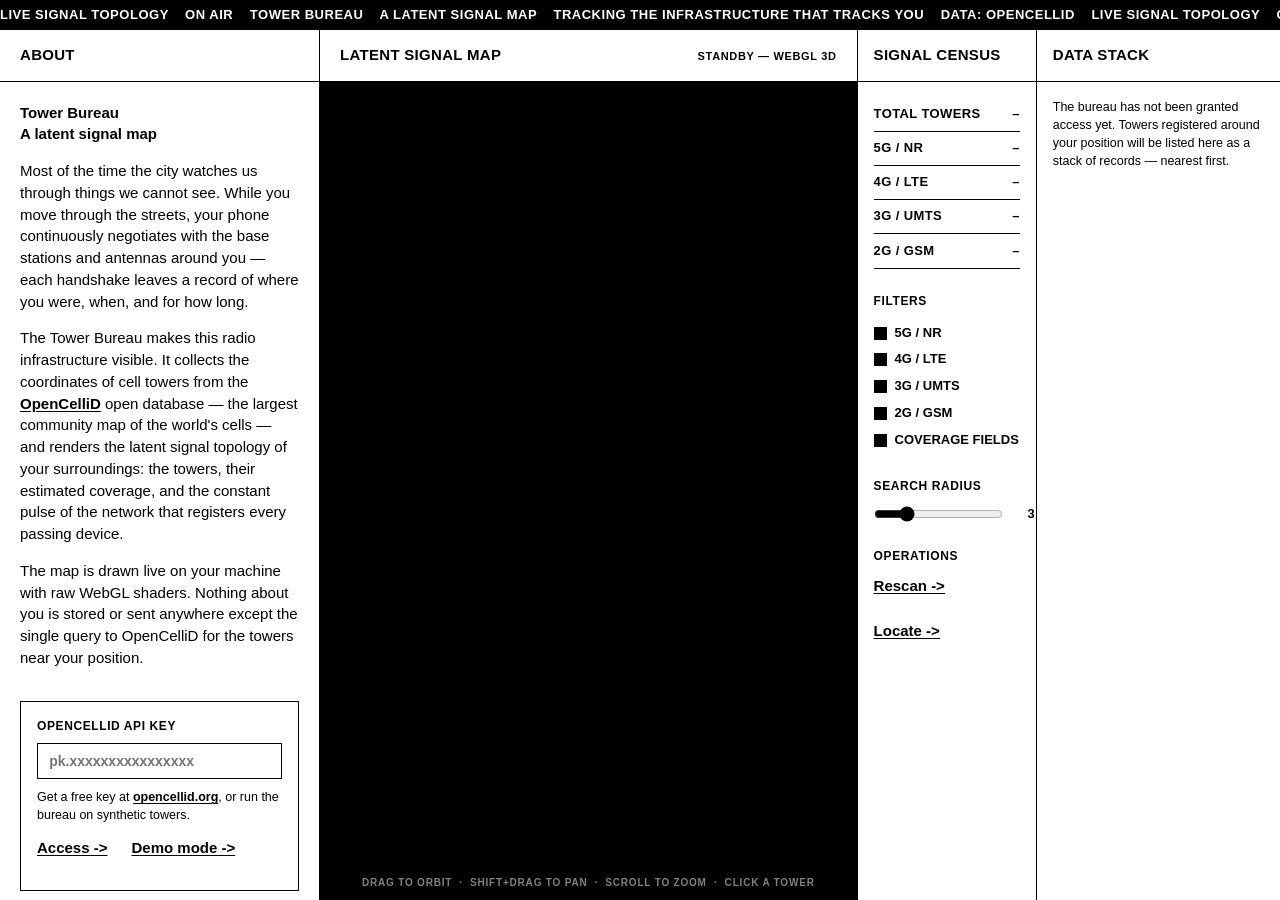
==== commit 449674fe: "Deploy: 3D WebGL scene, overlay fix, fit-to-screen layout https://claude.ai/code/session_01B6JBgnodz" ====
--- a/index.html
+++ b/index.html
@@ -4,7 +4,7 @@
     <meta charset="UTF-8">
     <meta name="viewport" content="width=device-width, initial-scale=1.0">
     <title>TOWER BUREAU — A LATENT SIGNAL MAP</title>
-    <link rel="stylesheet" href="towers.css?v=3">
+    <link rel="stylesheet" href="towers.css?v=4">
 </head>
 <body>
 
@@ -83,7 +83,7 @@
             </header>
             <div class="col-body map-body">
                 <canvas id="gl"></canvas>
-                <div id="map-hint">DRAG TO PAN &nbsp;&middot;&nbsp; SCROLL TO ZOOM &nbsp;&middot;&nbsp; CLICK A TOWER</div>
+                <div id="map-hint">DRAG TO ORBIT &nbsp;&middot;&nbsp; SHIFT+DRAG TO PAN &nbsp;&middot;&nbsp; SCROLL TO ZOOM &nbsp;&middot;&nbsp; CLICK A TOWER</div>
                 <div id="gl-error" class="gl-error" hidden>
                     WEBGL UNAVAILABLE IN THIS BROWSER
                 </div>
@@ -139,7 +139,7 @@
 
     </main>
 
-    <script src="towers.js?v=3"></script>
+    <script src="towers.js?v=4"></script>
 </body>
 </html>
 
--- a/towers.css
+++ b/towers.css
@@ -231,6 +231,10 @@
     letter-spacing: 0.05em;
 }
 
+.gl-error[hidden] {
+    display: none;
+}
+
 /* ── Census ── */
 .census {
     width: 100%;
@@ -356,6 +360,25 @@
 }
 
 /* ── Responsive ── */
+/* Wide screens: all four columns fit the viewport, no horizontal scroll */
+@media (min-width: 1101px) {
+    #columns {
+        overflow-x: hidden;
+    }
+    .col-about  { width: 25vw; }
+    .col-map    { width: 42vw; min-width: 0; }
+    .col-census { width: 14vw; }
+    .col-stack  { width: 19vw; border-right: none; }
+    .col-census .col-body,
+    .col-stack .col-body {
+        padding: 1rem;
+    }
+    .col-census .col-header,
+    .col-stack .col-header {
+        padding: 0.9rem 1rem;
+    }
+}
+
 @media (max-width: 768px) {
     #columns {
         scroll-snap-type: x mandatory;
